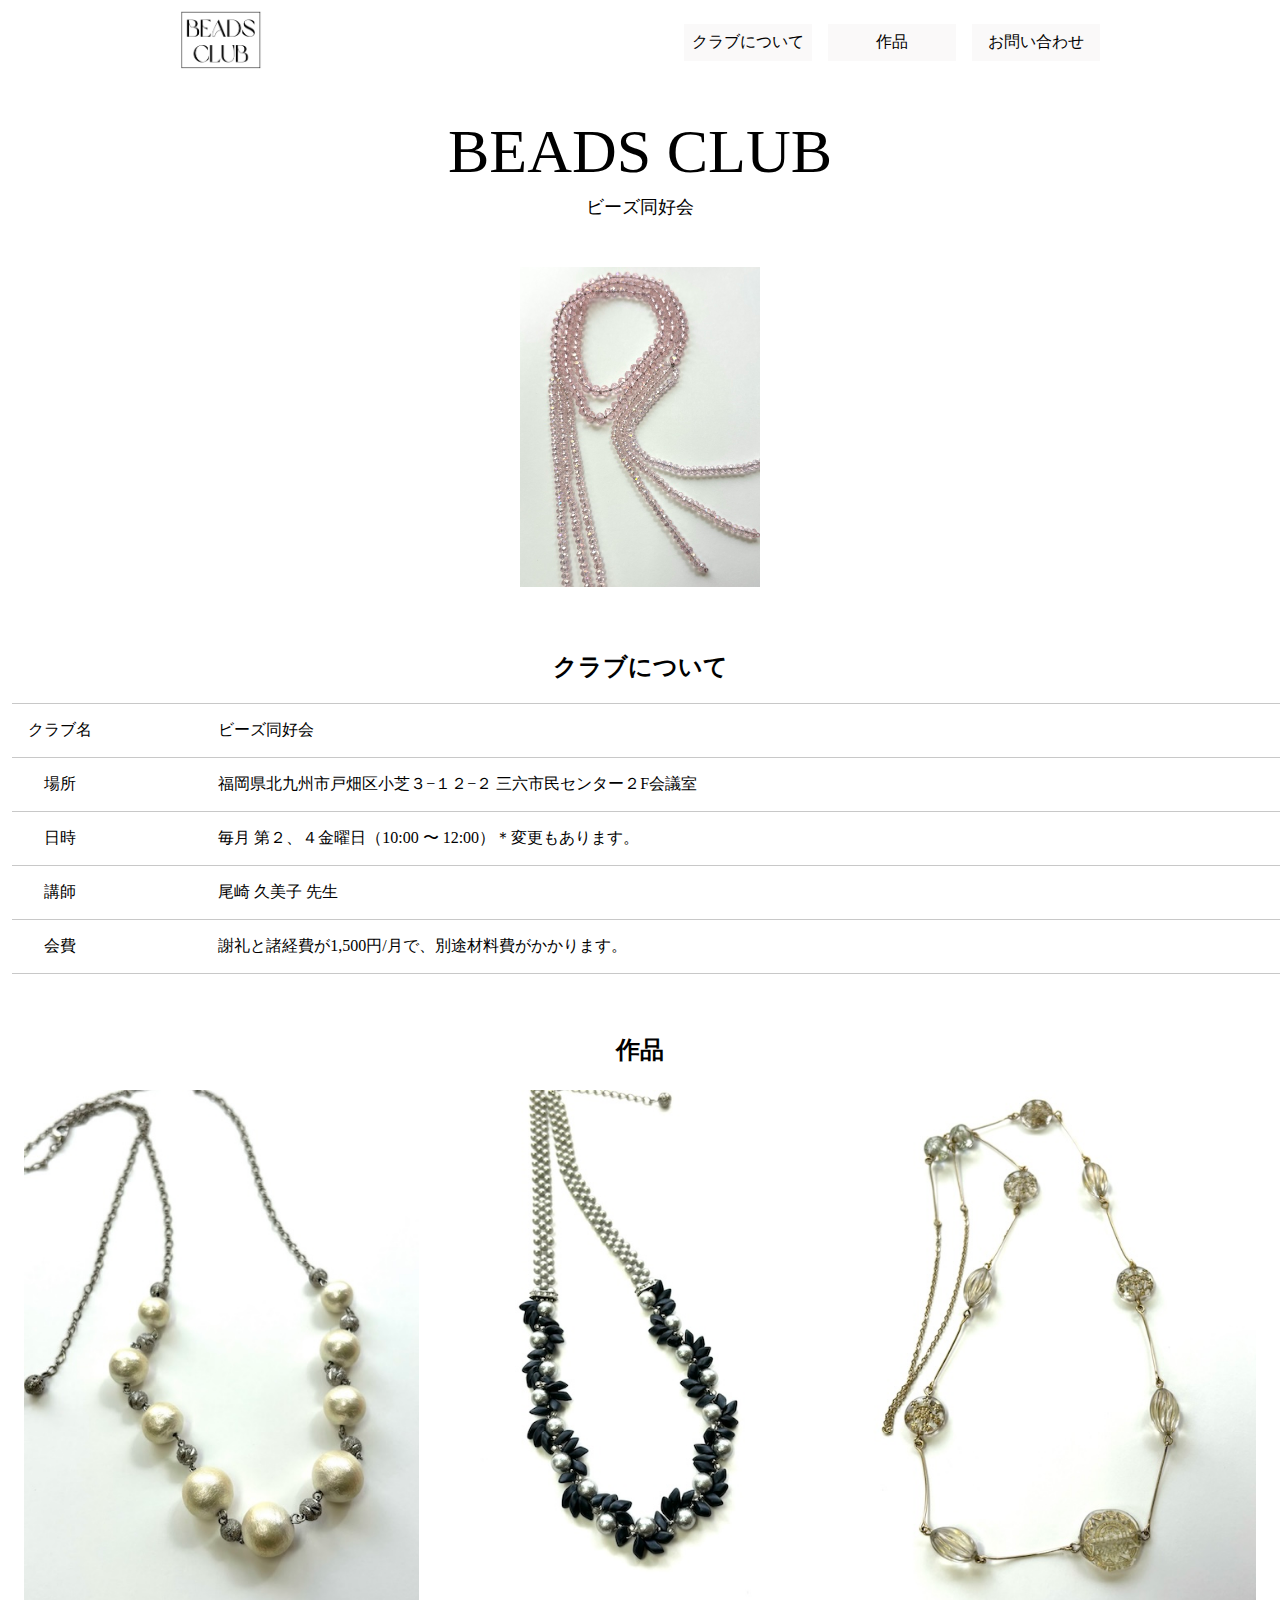
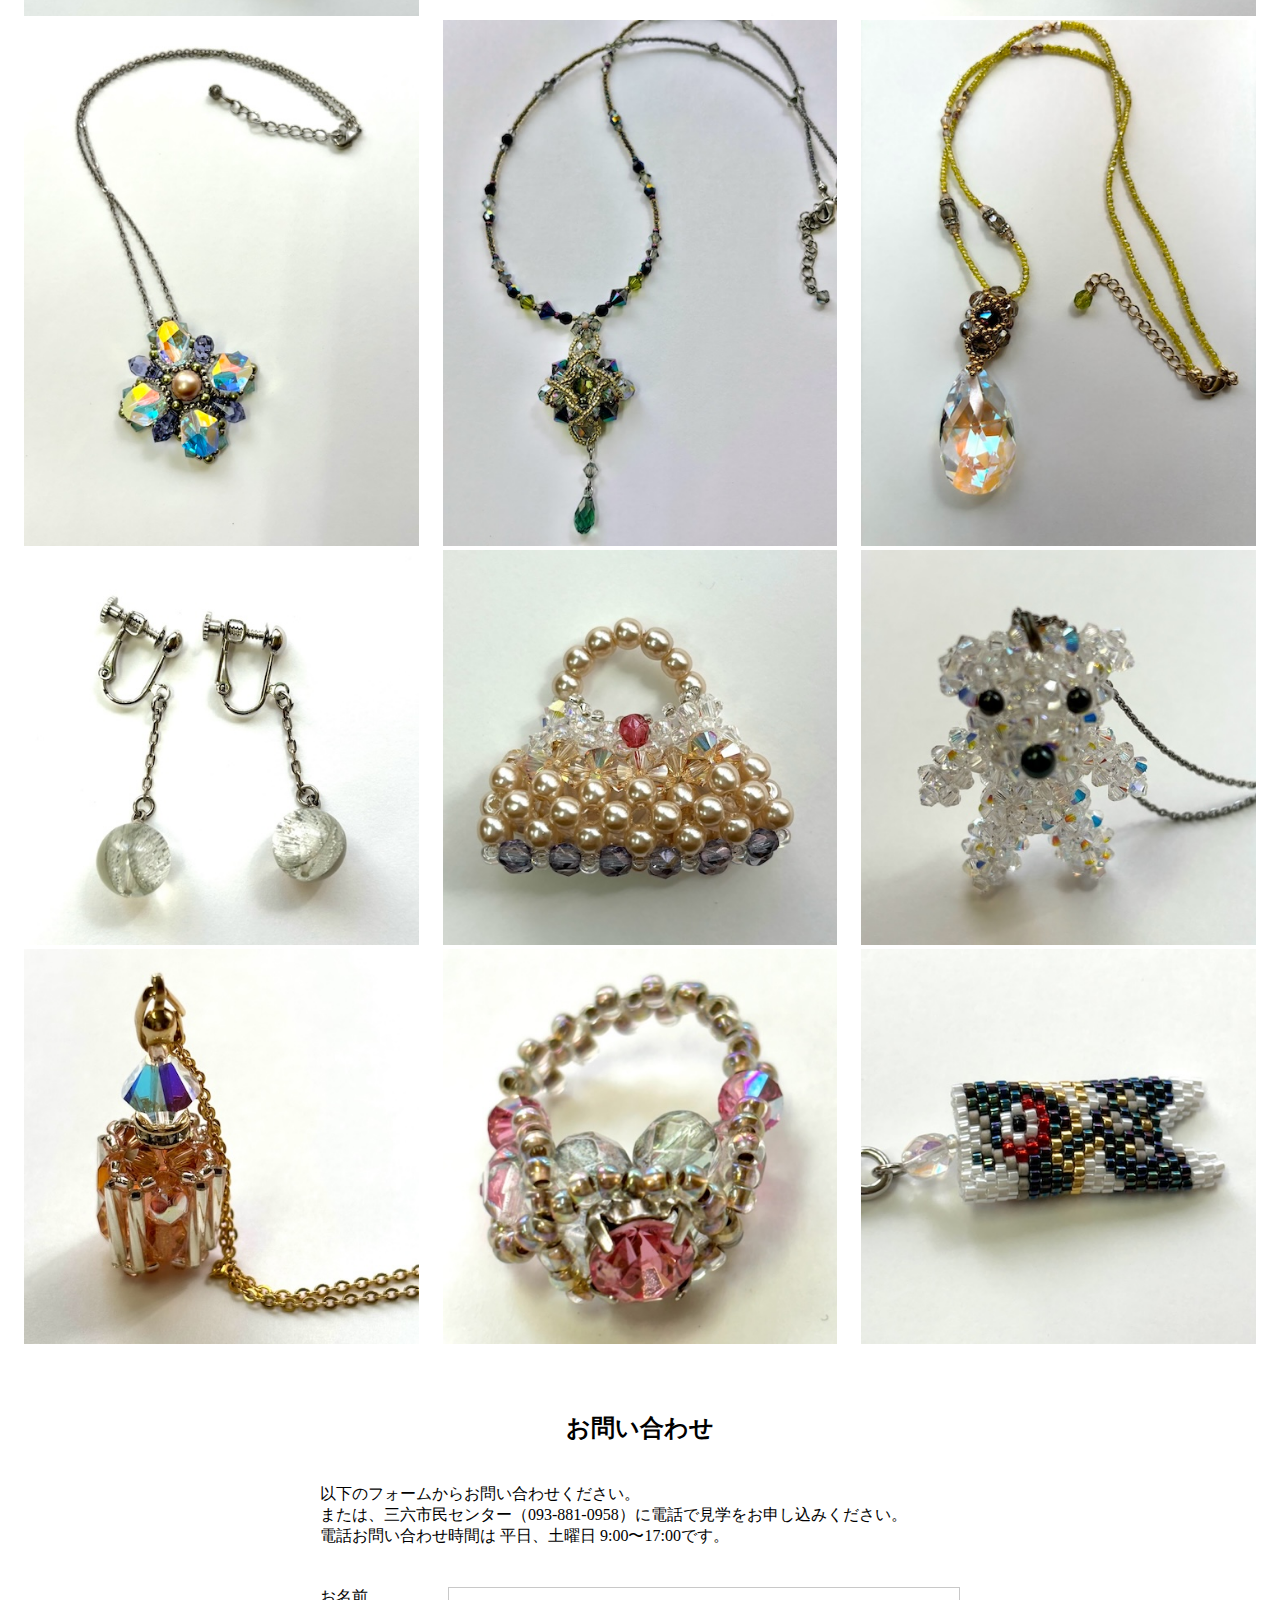
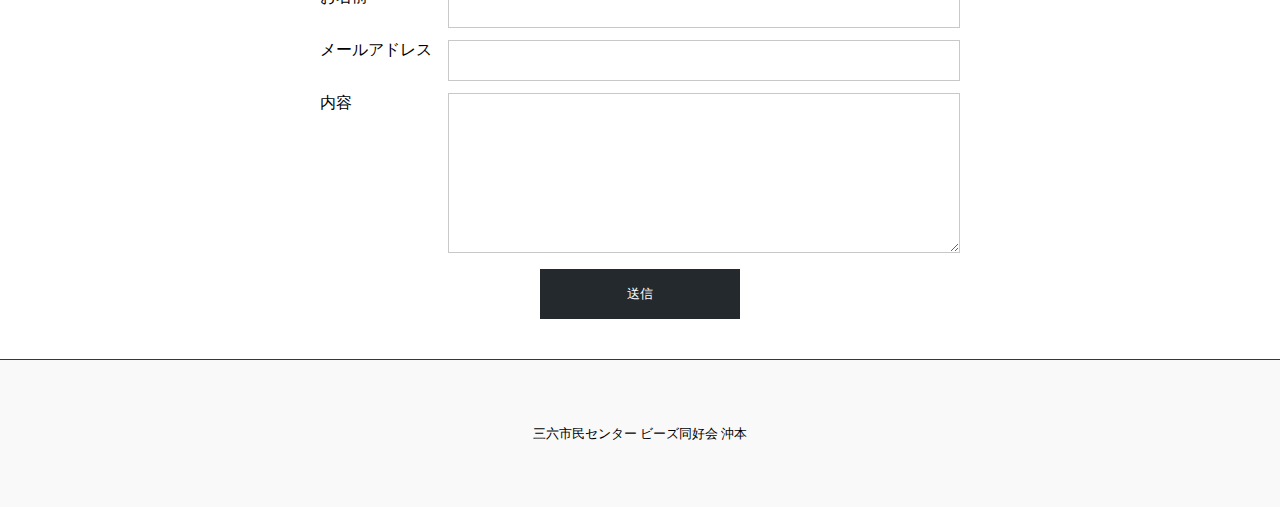
==== index.html @ b670e346 "Add files via upload" ====
<!DOCTYPE html>
<html lang="ja">

<head>
  <meta charset="UTF-8">
  <meta name="viewport" content="width=device-width, initial-scale=1.0">
  <title>ビーズ同好会</title>
  <link rel="stylesheet" href="style.css">


</head>

<body>
  <!-- header -->
  <header>
    <div>
      <a href="#"><img src="beads-imgs/beads-title.jpg" class="logo" alt="ビーズ同好会ロゴ"></a>
    </div>
    <nav>
      <ul>
        <li><a href="#about" class="btn">クラブについて</a></li>
        <li><a href="#works" class="btn">作品</a></li>
        <li><a href="#contact" class="btn">お問い合わせ</a></li>
      </ul>
    </nav>
  </header>
  <!-- hero -->
  <section class="hero">
    <div class="title">
      <h1>BEADS CLUB</h1>
      <p>ビーズ同好会</p>
    </div>
    <div class="image"><img src="beads-imgs/beads-glassnecklace.jpeg" alt="ピンクのクリスタルネックレス"></div>
  </section>
  <!-- works -->
  <section id="about">
    <h2 class="center">クラブについて</h2>
    <dl>
      <dt>クラブ名</dt>
      <dd>ビーズ同好会</dd>
      <dt>　場所　</dt>
      <dd>福岡県北九州市戸畑区小芝３−１２−２ 三六市民センター２F会議室</dd>
      <dt>　日時　</dt>
      <dd>毎月 第２、４金曜日（10:00 〜 12:00）＊変更もあります。</dd>
      <dt>　講師　</dt>
      <dd>尾崎 久美子 先生</dd>
      <dt>　会費　</dt>
      <dd>謝礼と諸経費が1,500円/月で、別途材料費がかかります。</dd>
    </dl>
  </section>
  <section id="works">
    <h2 class="center">作品</h2>
    <ul>
      <li><img src="beads-imgs/beads-necklace1.jpg" alt="necklace1"></li>
      <li><img src="beads-imgs/beads-necklace2.jpeg" alt="necklace2"></li>
      <li><img src="beads-imgs/beads-necklace3.jpeg" alt="necklace3"></li>
      <li><img src="beads-imgs/beads-pendant1.jpeg" alt="pendant1"></li>
      <li><img src="beads-imgs/beads-pendant2.jpg" alt="pendant2"></li>
      <li><img src="beads-imgs/beads-pendant3.jpg" alt="pendanr3"></li>
      <li><img src="beads-imgs/beads-earring.jpg" alt="earring"></li>
      <li><img src="beads-imgs/beads-charmbag.jpg" alt="charmbag"></li>
      <li><img src="beads-imgs/beads-bear.jpg" alt="bear"></li>
      <li><img src="beads-imgs/beads-perfume.jpg" alt="perfume"></li>
      <li><img src="beads-imgs/beads-ring.jpg" alt="ring"></li>
      <li><img src="beads-imgs/beads-carp.jpg" alt="carp"></li>
    </ul>
  </section>
  <section id="contact">
    <h2 class="center">お問い合わせ</h2>
    <div class="message">
      <p>以下のフォームからお問い合わせください。<br>または、三六市民センター（093-881-0958）に電話で見学をお申し込みください。
        <br>電話お問い合わせ時間は 平日、土曜日 9:00〜17:00です。</p>

    </div>
    
    
    <form action="#" method="post" class="message">
      <dl>
        <dt><label for="name">お名前</label></dt>
        <dd><input type="text" id="name"></dd>
        <dt><label for="email">メールアドレス</label></dt>
        <dd><input type="email" id="email"></dd>
        <dt><label for="content">内容</label></dt>
        <dd><textarea id="content"></textarea></dd>
      </dl>
      <div class="button"><input type="submit" value="送信"></div>
    </form>
  </section>
  <footer>
<small>三六市民センター ビーズ同好会 沖本</small>
  </footer>



  <script src="script.js"></script>
</body>

</html>
---- style.css ----
* {
  margin: 0;
  padding: 0;
  box-sizing: border-box;
  /* font-family: Cambria, Cochin, Georgia, Times, 'Times New Roman', serif; */
}

body {
  height: 100vh;
  width: 100%;
  /* background: #7e7676; */
}
/* header */
header {
  max-width: 960px;
  margin: 0 auto;
  width: 100%;
  display: flex;
  align-items: center;
  padding: 5px 20px;
  height: 84px;
}
header .logo {
  width: 82px;
  height: auto;
}
header nav {
  margin-left: auto;
}
header nav ul {
  list-style: none;
}
header nav ul li {
  display: inline-block;
}
header nav ul li a {
  text-decoration: none;
  color: #000;
  justify-content: space-between;
  margin-left: 12px;
  background: #faf9f9;
  transition: all 0.3s;
}
header nav ul li a:hover {
  background: #fbf0f0;
  color: #805050;
}
.btn {
  display: block;
  padding: 8px;
  width: 128px;
  text-align: center;
}
/* hero */
.hero {
  margin-top: 32px;
  text-align: center;
}
.hero h1 {
  font-weight: normal;
  font-size: 62px;
}
.hero p {
  font-size: 18px;
  margin: 8px 0 48px 0;
}
.hero img {
  width: 240px;
}
/* about */
#about dl {
  display: flex;
  flex-wrap: wrap;
  border-top: 1px solid #c8c8c8;
  margin: 20px 0 20px 12px;
}
#about dt {
  width: 15%;
  border-bottom: 1px solid #c8c8c8;
  padding: 16px;
}
#about dd {
  width: 85%;
  border-bottom: 1px solid #c8c8c8;
  padding: 16px;
}

/* works */
#works ul {
display: flex;
margin: 24px;
flex-wrap: wrap;
justify-content: space-between;
list-style: none;
}
#works ul li {
  width: calc((100% - 48px) / 3);
}
#works ul li img {
  width: 100%;
  height: auto;
  transition: all .3s;
}
#works ul li img:hover {
  transform: scale(1.1, 1.1);
  opacity: .8;
}
/* contact */
#contact {
  margin: 20px;
}
.center {
  text-align: center;
  margin: 20px 0 20px;
  padding-top: 40px;
}
#contact {
  margin-left: 20px;
  margin-bottom: 12px;
}
#contact .message {
  max-width: 640px;
  width: 100%;
  margin: 40px auto;
}
#contact dl {
  display: flex;
  flex-wrap: wrap;
}
#contact dt {
  width: 20%;
  margin-bottom: 12px;
}
#contact dd {
  width: 80%;
  margin-bottom: 12px;
}
#contact dd input,
#contact dd textarea {
  width: 100%;
  border: 1px solid #c8c8c8;
  padding: 12px;
}
#contact dd textarea {
  height: 10rem;
}
#contact .button {
  text-align: center;
}
#contact .button input {
  border: 1px solid #24292e;
  width: 200px;
  padding: 15px 0;
  background: #24292e;
  color: #fff;
  transition: all .3s;
}
#contact .button input:hover {
  background: #fff;
  color: #24292e;
}
form {
  margin: 24px;
}
footer {
  background: #faf9f9;
  padding: 64px;
  border-top: 1px solid #35373a;
  text-align: center;
}


/* sp */
@media screen and (max-width:600px) {
/* header */
header {
  
  flex-direction: column;
  height: auto;
}
nav {
  width: 100%;
}
header ul {
  text-align: center;
}
header .btn {
  width: 100%;
  margin: 0;
}
/* works */
#works h2 {
  margin: 32px 0 0;
  text-align: center;
}
#works ul {
  margin: 0 12px 12px;
  flex-direction: column;
}
#works ul li {
  width: 80%;
  margin: 16px auto;
}

#about dl {
  margin: 0 12px 12px;
  flex-direction: column;
}
#about dt {
  width: 100%;
  border-bottom: none;
  padding-bottom: 0;
}
#about dd {
  width: 100%;
}
#contact dl {
  flex-direction: column;
}
#contact dt {
  width: 100%;
  margin-bottom: 8px;
}
#contact dd {
  width: 100%;
  
}

}
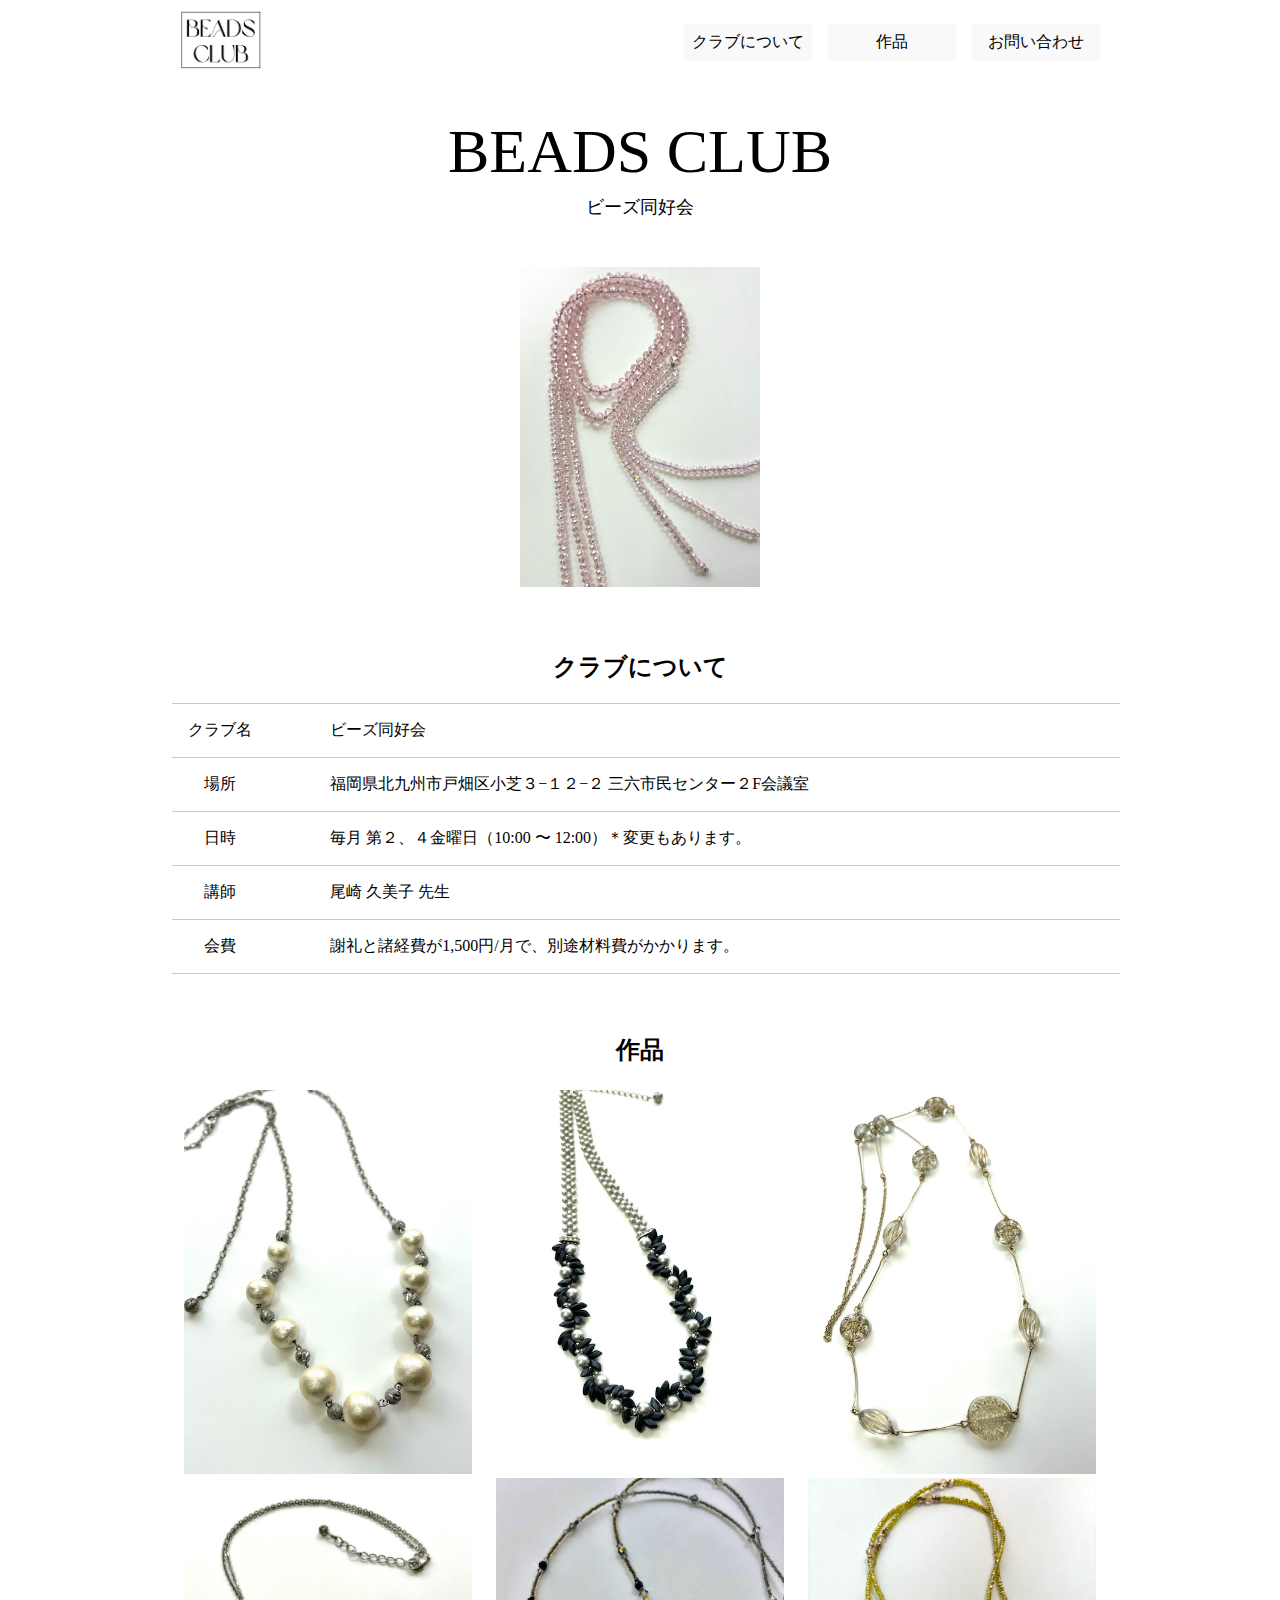
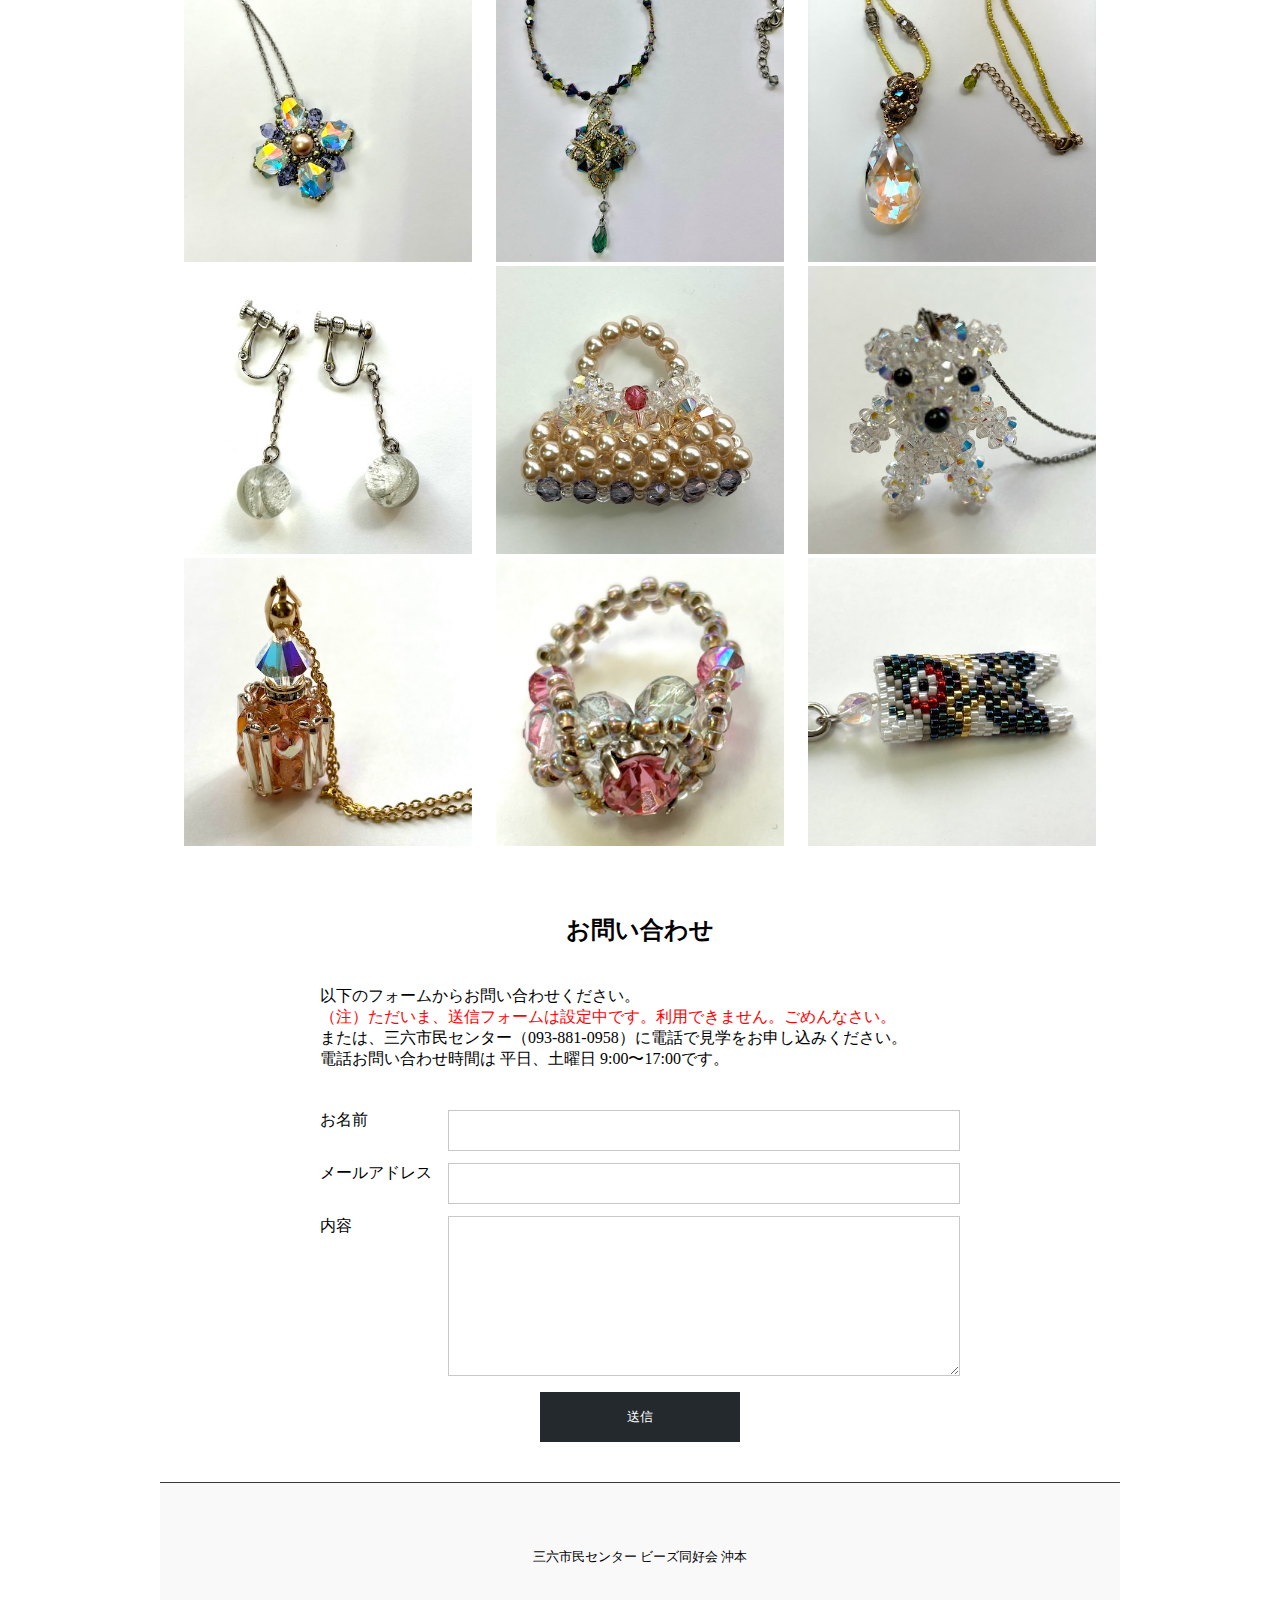
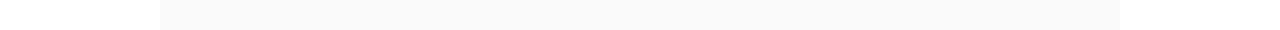
==== commit acedaee9: "Add files via upload" ====
--- a/index.html
+++ b/index.html
@@ -68,7 +68,7 @@
   <section id="contact">
     <h2 class="center">お問い合わせ</h2>
     <div class="message">
-      <p>以下のフォームからお問い合わせください。<br>または、三六市民センター（093-881-0958）に電話で見学をお申し込みください。
+      <p>以下のフォームからお問い合わせください。<br><span>（注）ただいま、送信フォームは設定中です。利用できません。ごめんなさい。</span><br>または、三六市民センター（093-881-0958）に電話で見学をお申し込みください。
         <br>電話お問い合わせ時間は 平日、土曜日 9:00〜17:00です。</p>
 
     </div>
--- a/style.css
+++ b/style.css
@@ -7,13 +7,15 @@
 }
 
 body {
+  max-width: 960px;
   height: 100vh;
   width: 100%;
+  margin: 0 auto;
   /* background: #7e7676; */
 }
 /* header */
 header {
-  max-width: 960px;
+  /* max-width: 960px; */
   margin: 0 auto;
   width: 100%;
   display: flex;
@@ -160,10 +162,14 @@
   background: #fff;
   color: #24292e;
 }
+span {
+  color: red;
+}
 form {
   margin: 24px;
 }
 footer {
+  margin: 0;
   background: #faf9f9;
   padding: 64px;
   border-top: 1px solid #35373a;
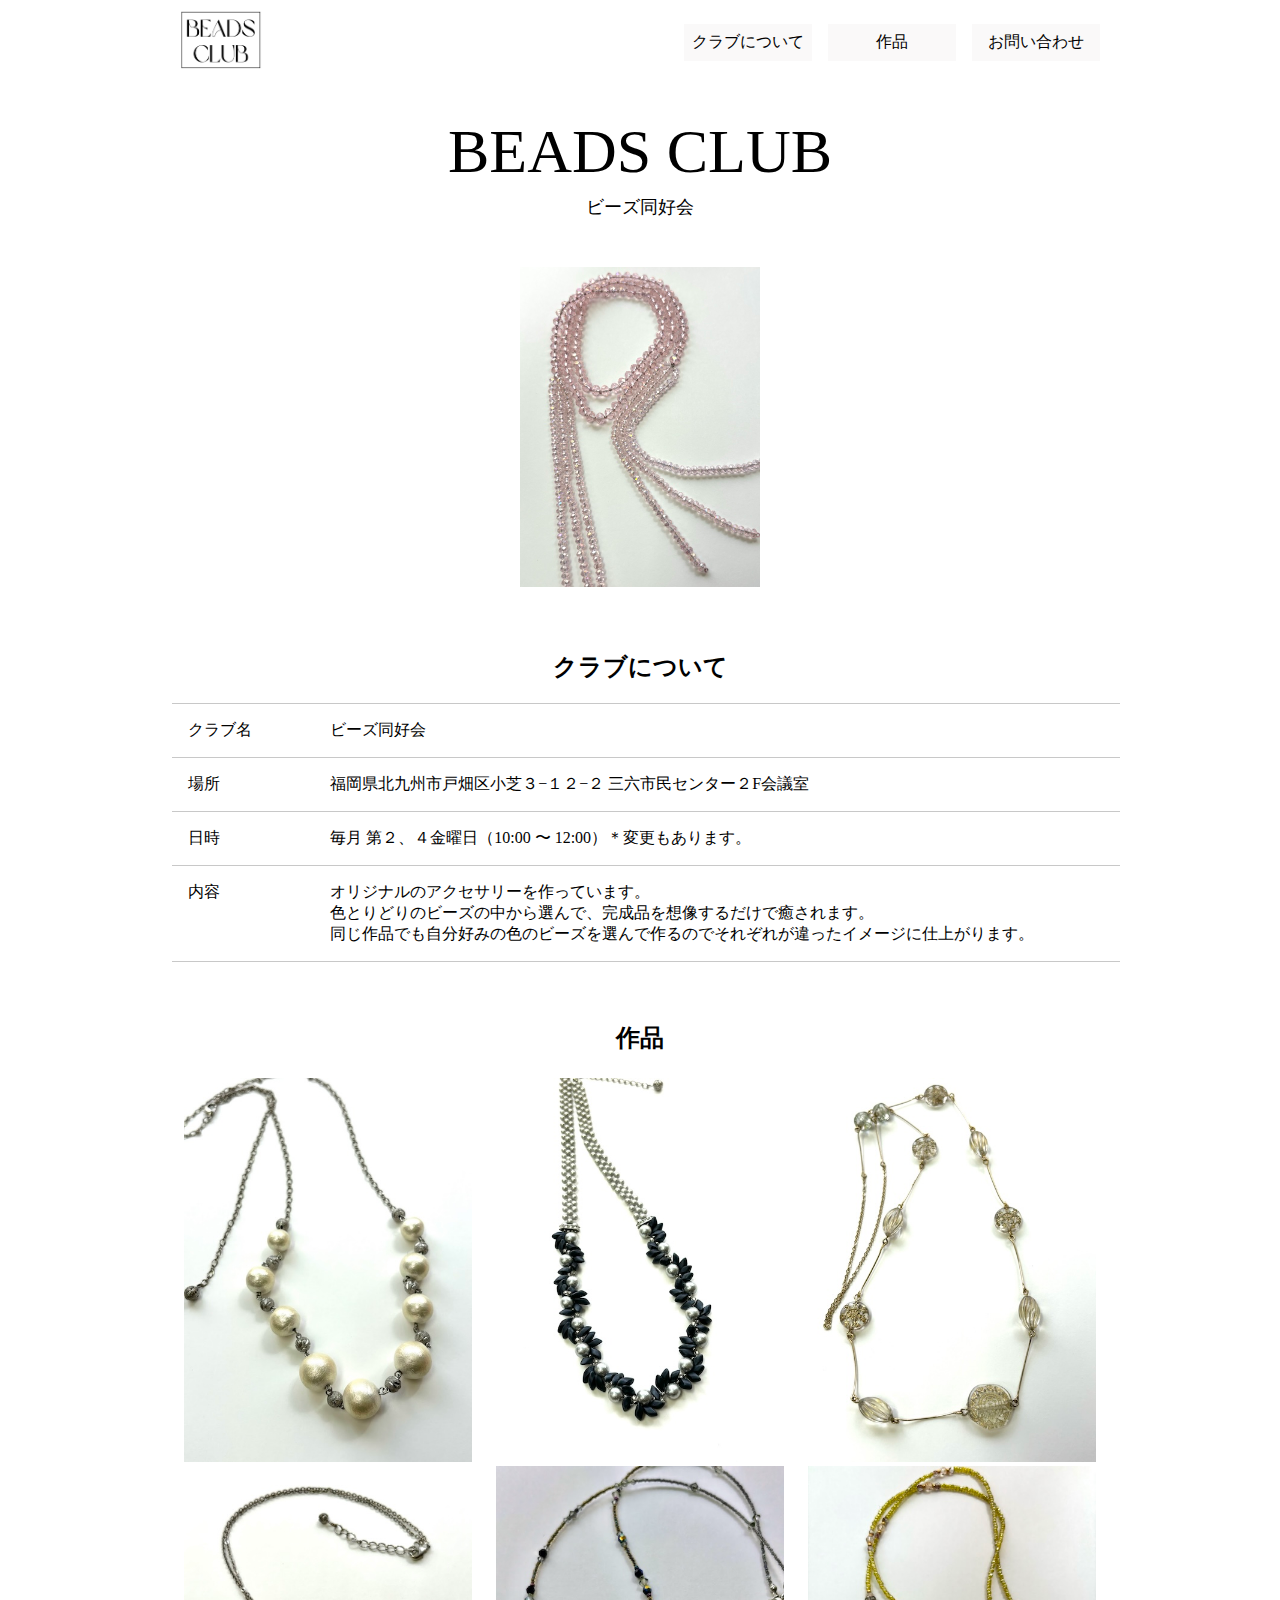
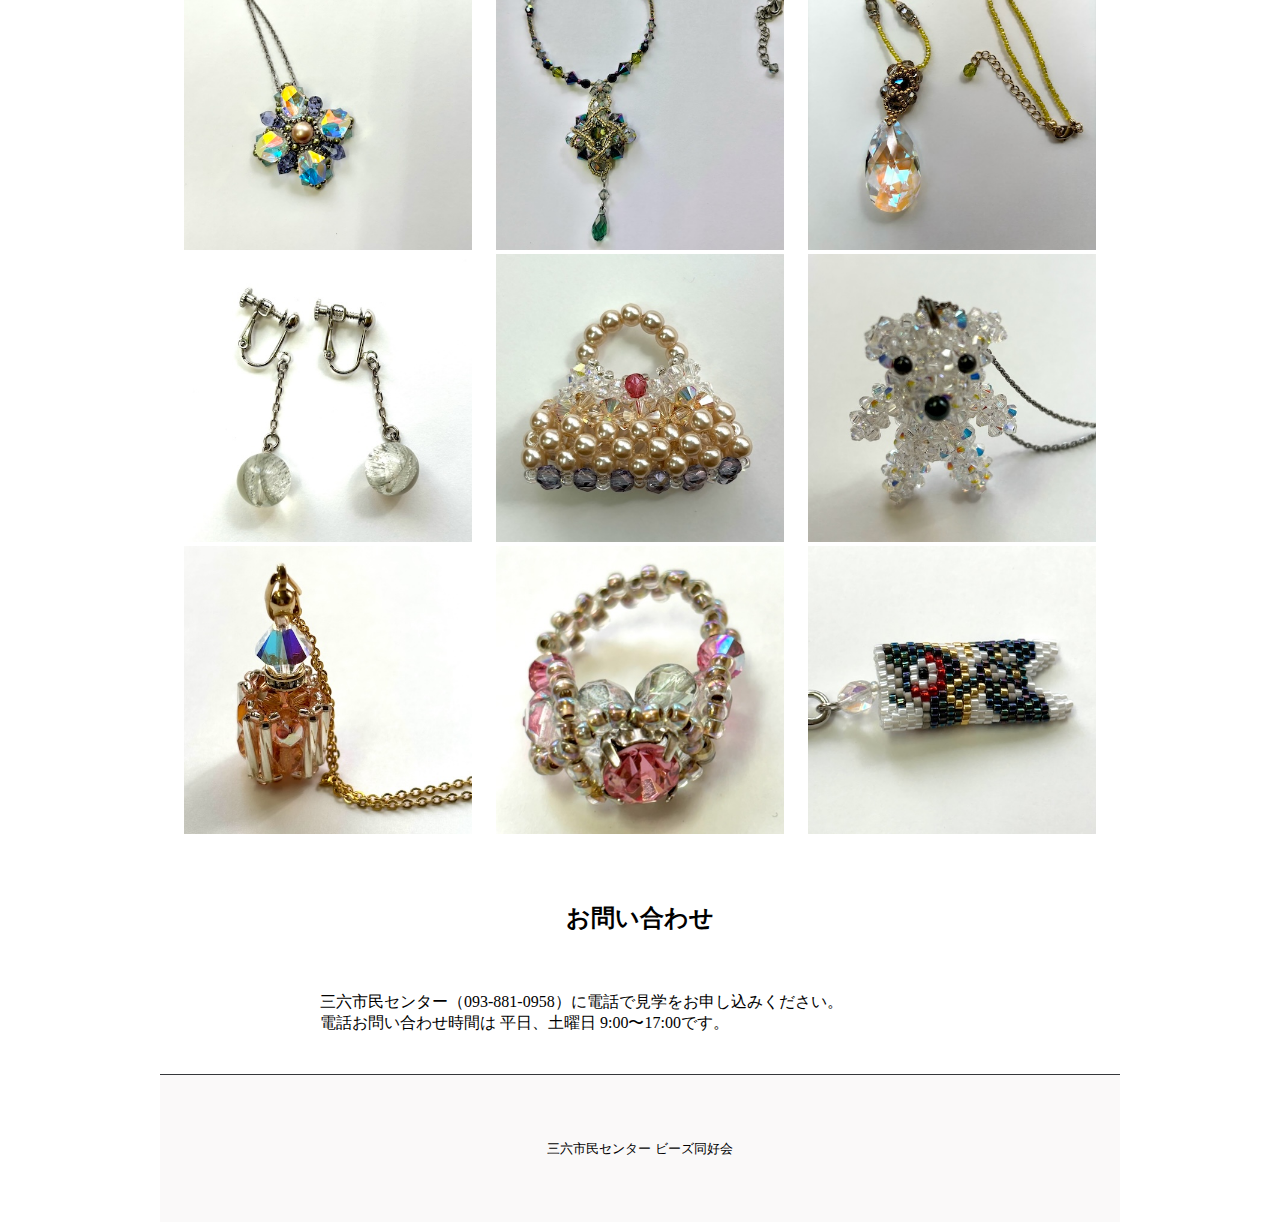
==== commit 55d7e435: "Add files via upload" ====
--- a/index.html
+++ b/index.html
@@ -38,14 +38,13 @@
     <dl>
       <dt>クラブ名</dt>
       <dd>ビーズ同好会</dd>
-      <dt>　場所　</dt>
+      <dt>場所</dt>
       <dd>福岡県北九州市戸畑区小芝３−１２−２ 三六市民センター２F会議室</dd>
-      <dt>　日時　</dt>
+      <dt>日時</dt>
       <dd>毎月 第２、４金曜日（10:00 〜 12:00）＊変更もあります。</dd>
-      <dt>　講師　</dt>
-      <dd>尾崎 久美子 先生</dd>
-      <dt>　会費　</dt>
-      <dd>謝礼と諸経費が1,500円/月で、別途材料費がかかります。</dd>
+      <dt>内容</dt>
+      <dd>オリジナルのアクセサリーを作っています。<br>色とりどりのビーズの中から選んで、完成品を想像するだけで癒されます。<br>同じ作品でも自分好みの色のビーズを選んで作るのでそれぞれが違ったイメージに仕上がります。</dd>
+      
     </dl>
   </section>
   <section id="works">
@@ -68,14 +67,16 @@
   <section id="contact">
     <h2 class="center">お問い合わせ</h2>
     <div class="message">
-      <p>以下のフォームからお問い合わせください。<br><span>（注）ただいま、送信フォームは設定中です。利用できません。ごめんなさい。</span><br>または、三六市民センター（093-881-0958）に電話で見学をお申し込みください。
+      <!-- <p>以下のフォームからお問い合わせください。<br><span>（注）ただいま、送信フォームは設定中です。利用できません。ごめんなさい。</span> -->
+        <br>三六市民センター（093-881-0958）に電話で見学をお申し込みください。
         <br>電話お問い合わせ時間は 平日、土曜日 9:00〜17:00です。</p>
 
     </div>
     
     
-    <form action="#" method="post" class="message">
-      <dl>
+    <!-- <form action="https://api.staticforms.xyz/submit" method="post" class="message"> -->
+      <!-- <input type="hidden" name="accessKey" value="7c96a1c0-7953-44bc-a349-6f6b6eb36eaf"> Required -->
+      <!-- <dl>
         <dt><label for="name">お名前</label></dt>
         <dd><input type="text" id="name"></dd>
         <dt><label for="email">メールアドレス</label></dt>
@@ -84,10 +85,10 @@
         <dd><textarea id="content"></textarea></dd>
       </dl>
       <div class="button"><input type="submit" value="送信"></div>
-    </form>
+    </form> -->
   </section>
   <footer>
-<small>三六市民センター ビーズ同好会 沖本</small>
+<small>三六市民センター ビーズ同好会</small>
   </footer>
 
 
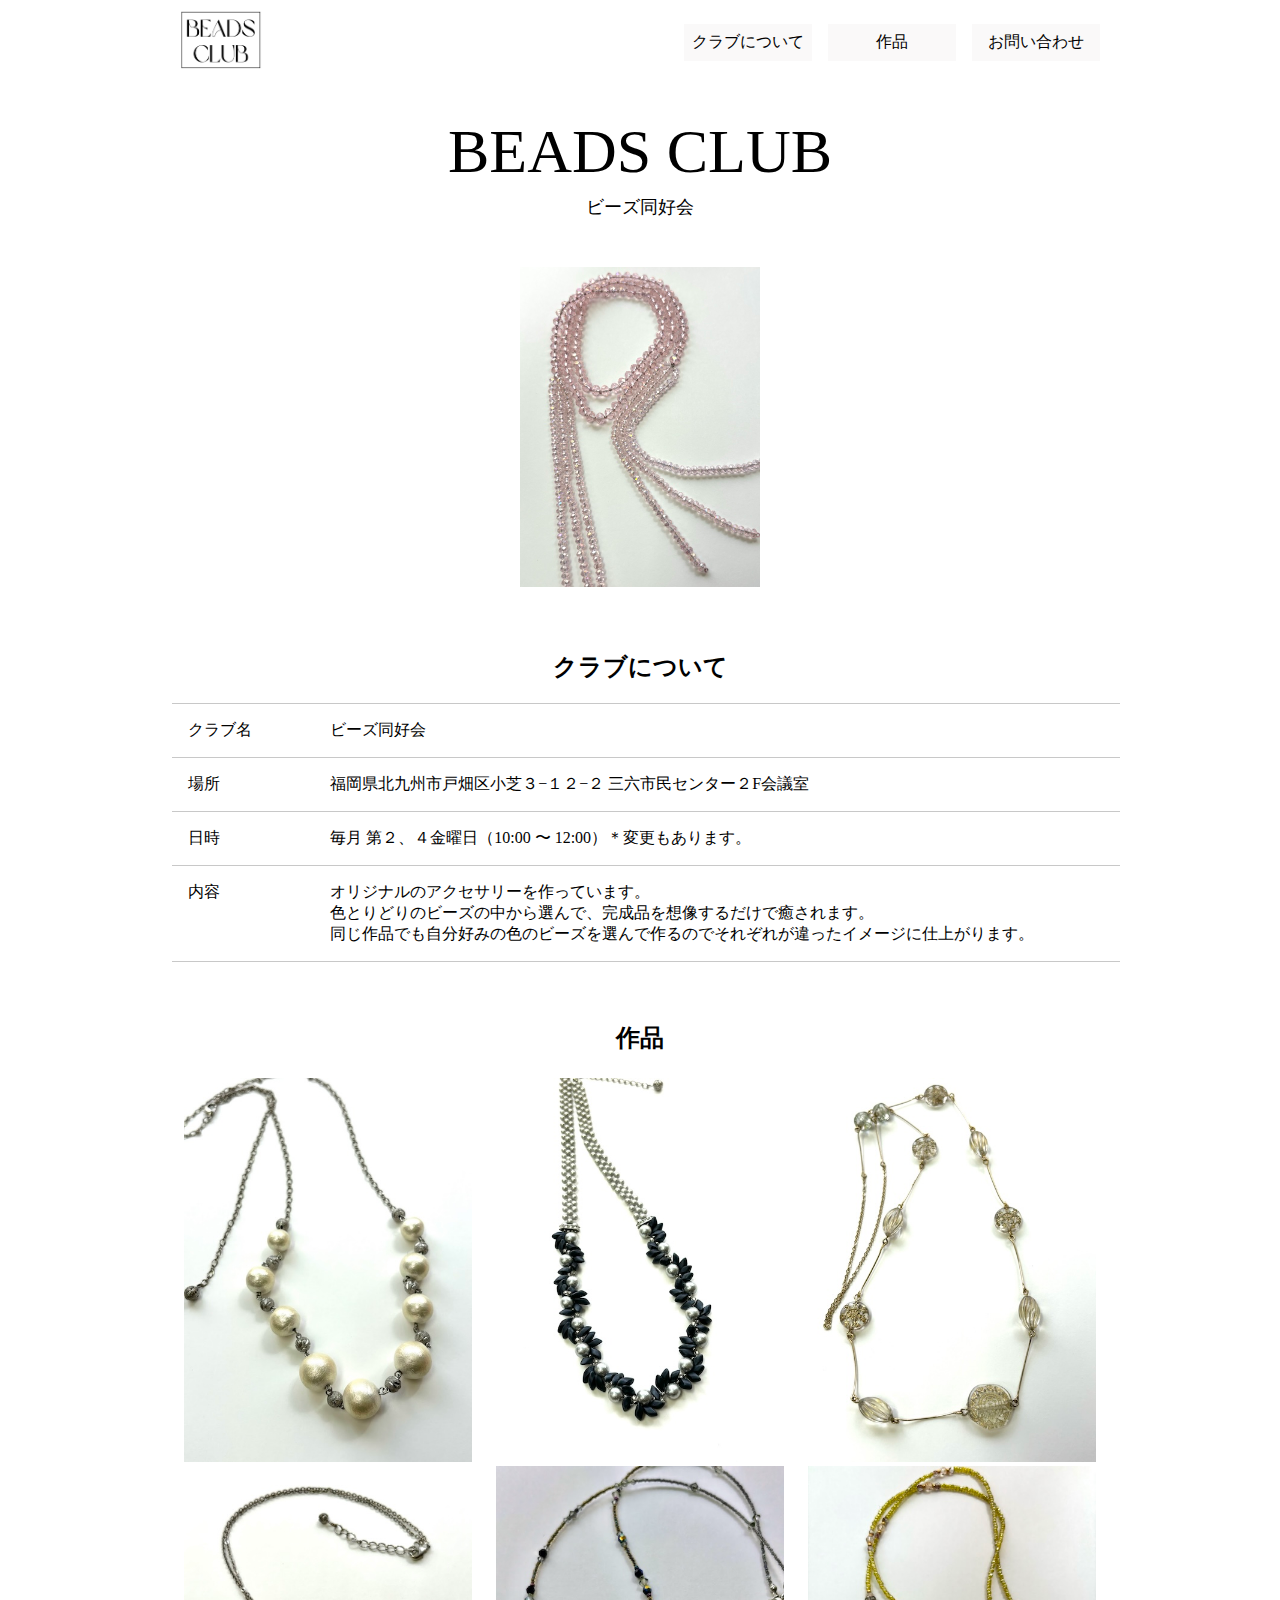
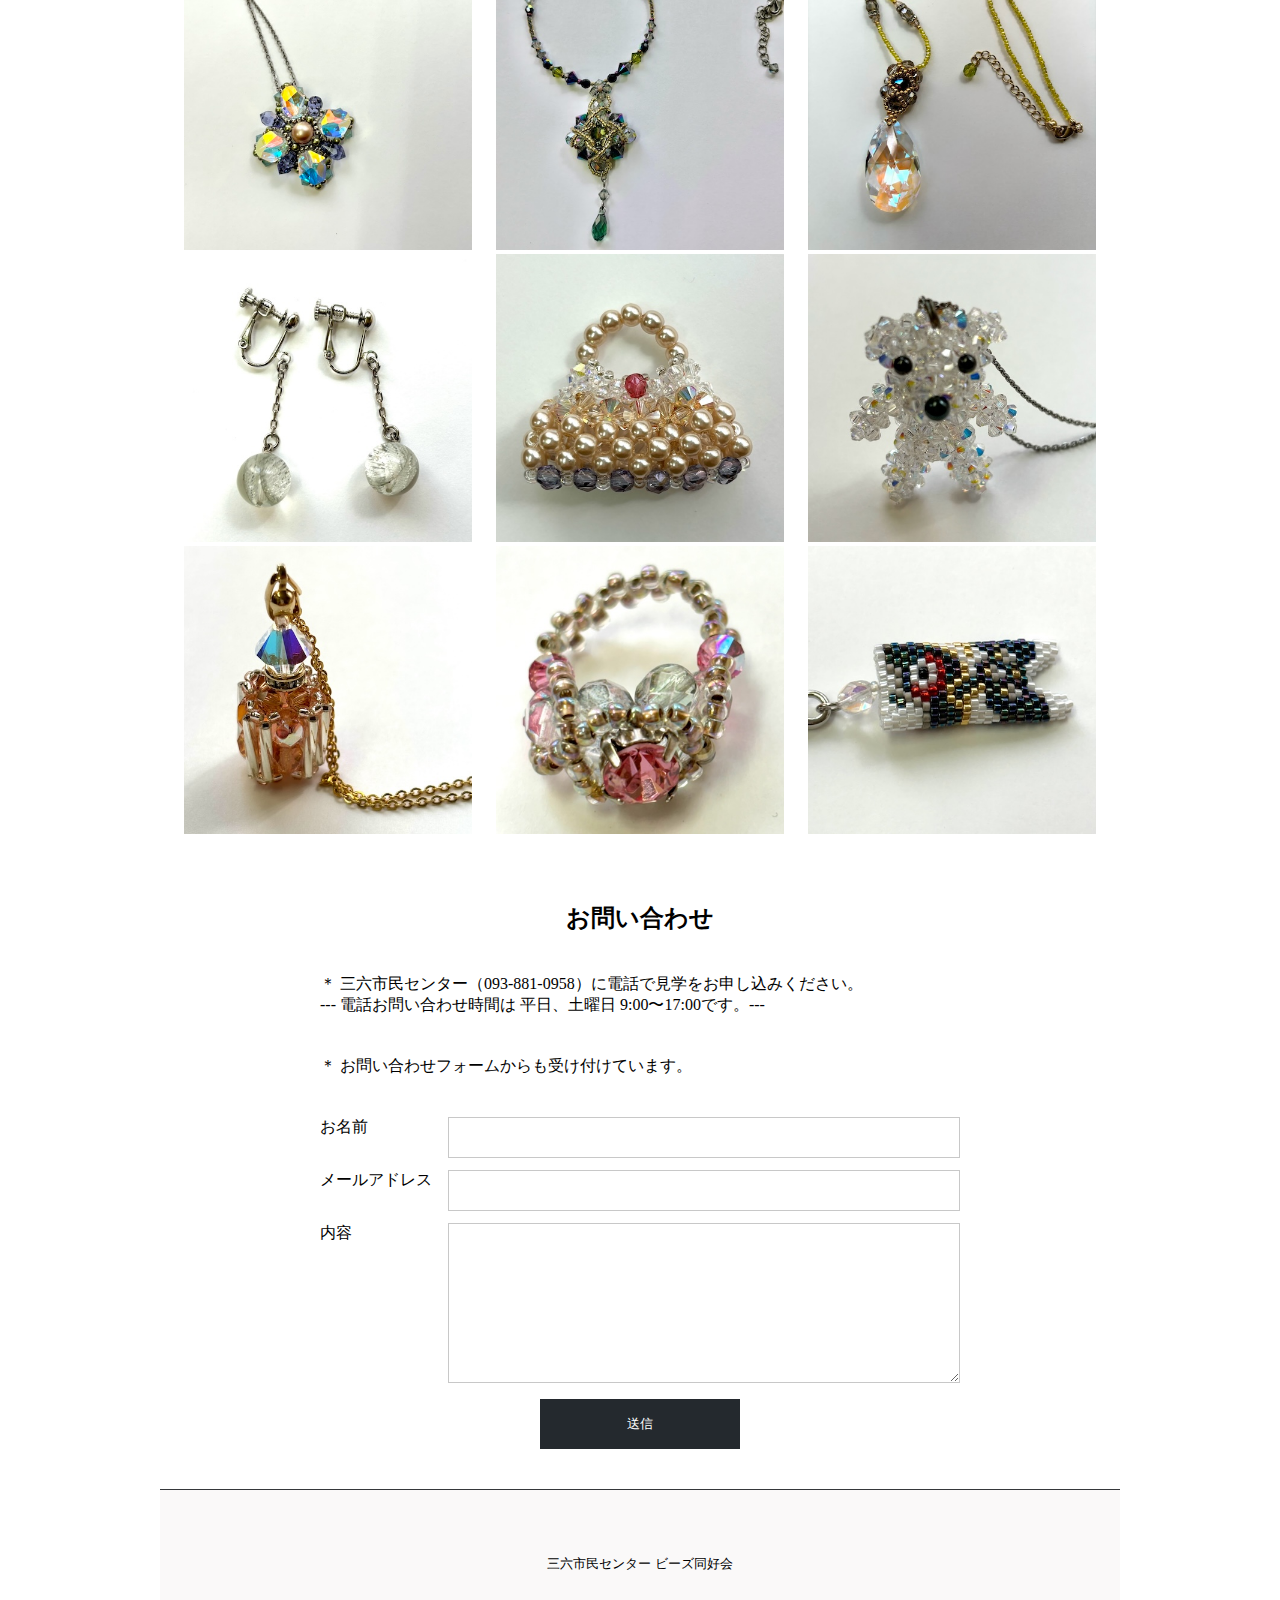
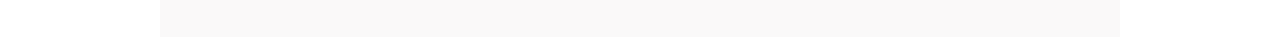
==== commit 72c01459: "Add files via upload" ====
--- a/index.html
+++ b/index.html
@@ -43,8 +43,9 @@
       <dt>日時</dt>
       <dd>毎月 第２、４金曜日（10:00 〜 12:00）＊変更もあります。</dd>
       <dt>内容</dt>
-      <dd>オリジナルのアクセサリーを作っています。<br>色とりどりのビーズの中から選んで、完成品を想像するだけで癒されます。<br>同じ作品でも自分好みの色のビーズを選んで作るのでそれぞれが違ったイメージに仕上がります。</dd>
-      
+      <dd>オリジナルのアクセサリーを作っています。<br>色とりどりのビーズの中から選んで、完成品を想像するだけで癒されます。<br>同じ作品でも自分好みの色のビーズを選んで作るのでそれぞれが違ったイメージに仕上がります。
+      </dd>
+
     </dl>
   </section>
   <section id="works">
@@ -67,28 +68,28 @@
   <section id="contact">
     <h2 class="center">お問い合わせ</h2>
     <div class="message">
-      <!-- <p>以下のフォームからお問い合わせください。<br><span>（注）ただいま、送信フォームは設定中です。利用できません。ごめんなさい。</span> -->
-        <br>三六市民センター（093-881-0958）に電話で見学をお申し込みください。
-        <br>電話お問い合わせ時間は 平日、土曜日 9:00〜17:00です。</p>
+      <p>＊ 三六市民センター（093-881-0958）に電話で見学をお申し込みください。</p>
+      <p>--- 電話お問い合わせ時間は 平日、土曜日 9:00〜17:00です。---</p>
+    </div>
+    <div class="message">
+      <p>＊ お問い合わせフォームからも受け付けています。</p>
+    </div>
 
-    </div>
-    
-    
-    <!-- <form action="https://api.staticforms.xyz/submit" method="post" class="message"> -->
-      <!-- <input type="hidden" name="accessKey" value="7c96a1c0-7953-44bc-a349-6f6b6eb36eaf"> Required -->
-      <!-- <dl>
+    <form action="https://api.staticforms.xyz/submit" method="post" class="message">
+      <input type="hidden" name="accessKey" value="7c96a1c0-7953-44bc-a349-6f6b6eb36eaf"> <!-- required -->
+      <dl>
         <dt><label for="name">お名前</label></dt>
-        <dd><input type="text" id="name"></dd>
+        <dd><input type="text" name="name" id="name" required /></dd>
         <dt><label for="email">メールアドレス</label></dt>
-        <dd><input type="email" id="email"></dd>
+        <dd><input type="email" name="email" id="email" required /></dd>
         <dt><label for="content">内容</label></dt>
-        <dd><textarea id="content"></textarea></dd>
+        <dd><textarea name="message" id="content" required /></textarea></dd>
       </dl>
       <div class="button"><input type="submit" value="送信"></div>
-    </form> -->
+    </form>
   </section>
   <footer>
-<small>三六市民センター ビーズ同好会</small>
+    <small>三六市民センター ビーズ同好会</small>
   </footer>
 
 
--- a/style.css
+++ b/style.css
@@ -162,9 +162,7 @@
   background: #fff;
   color: #24292e;
 }
-span {
-  color: red;
-}
+
 form {
   margin: 24px;
 }
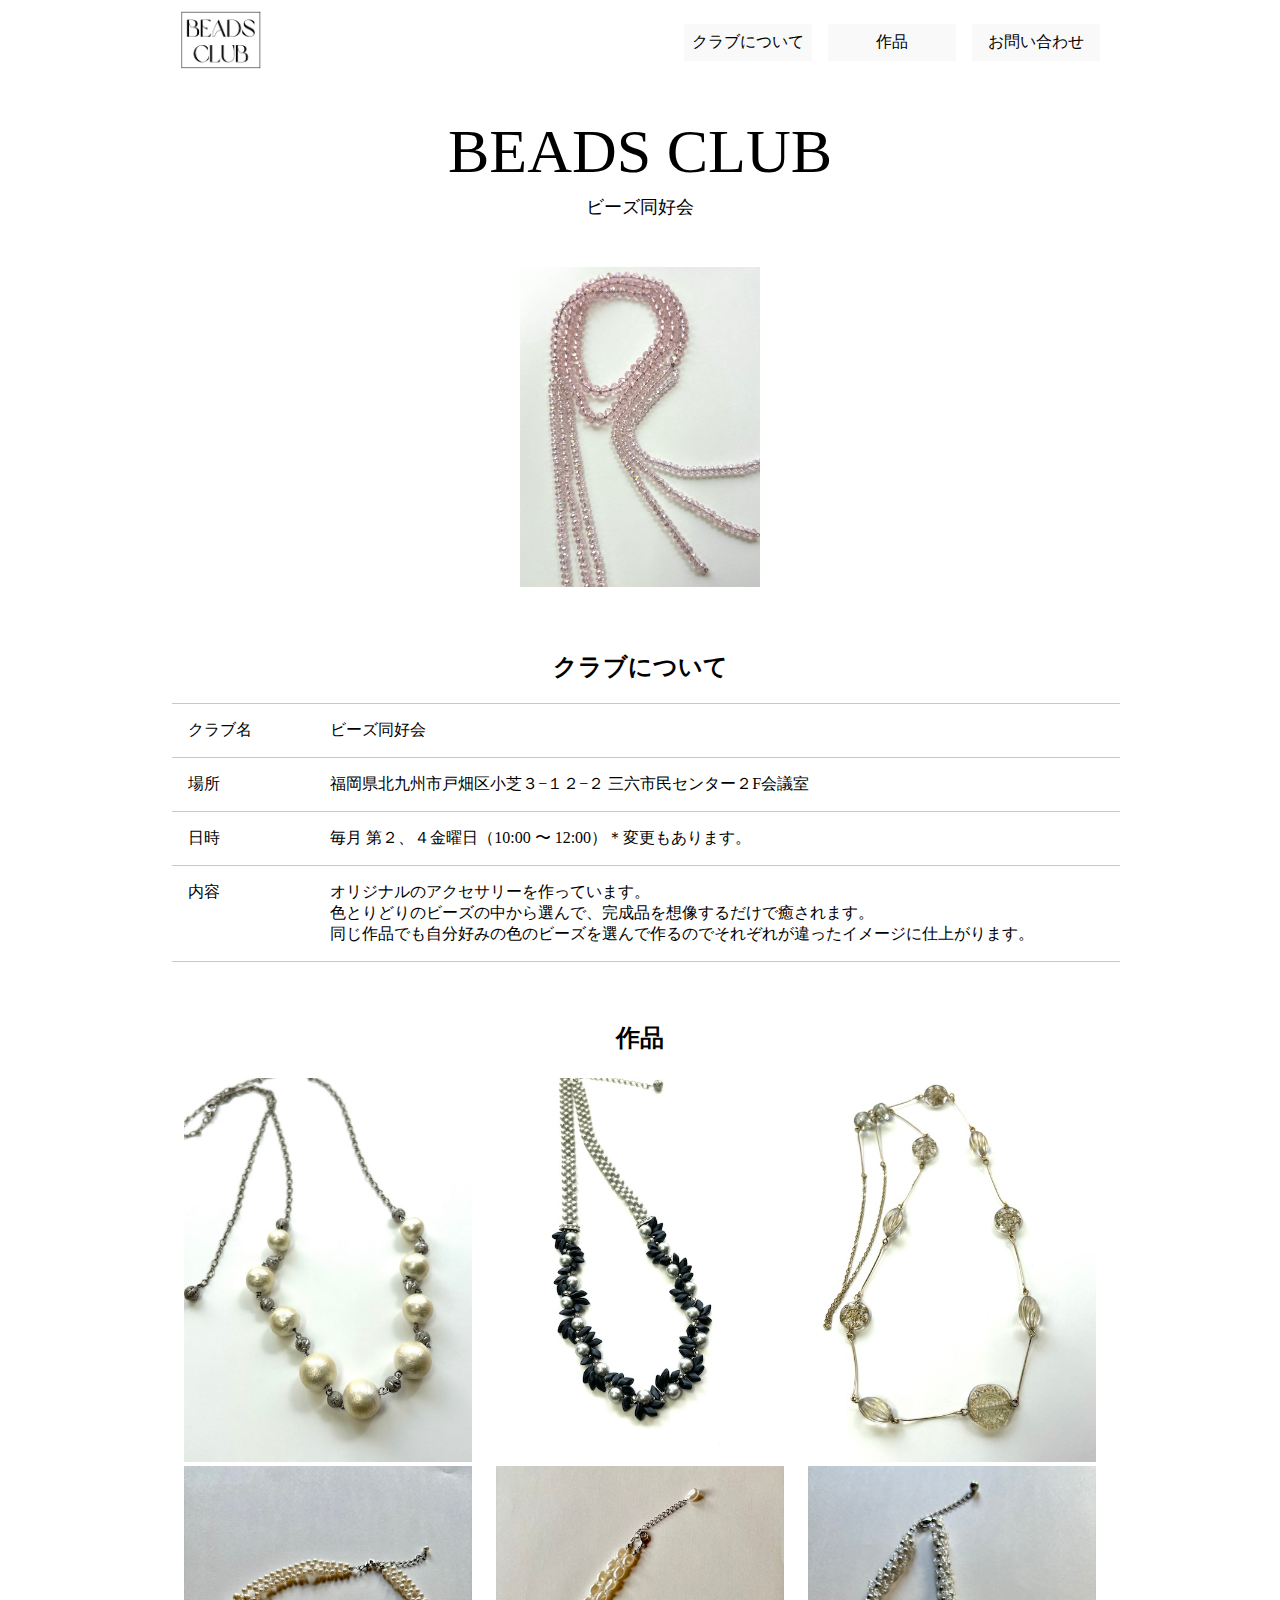
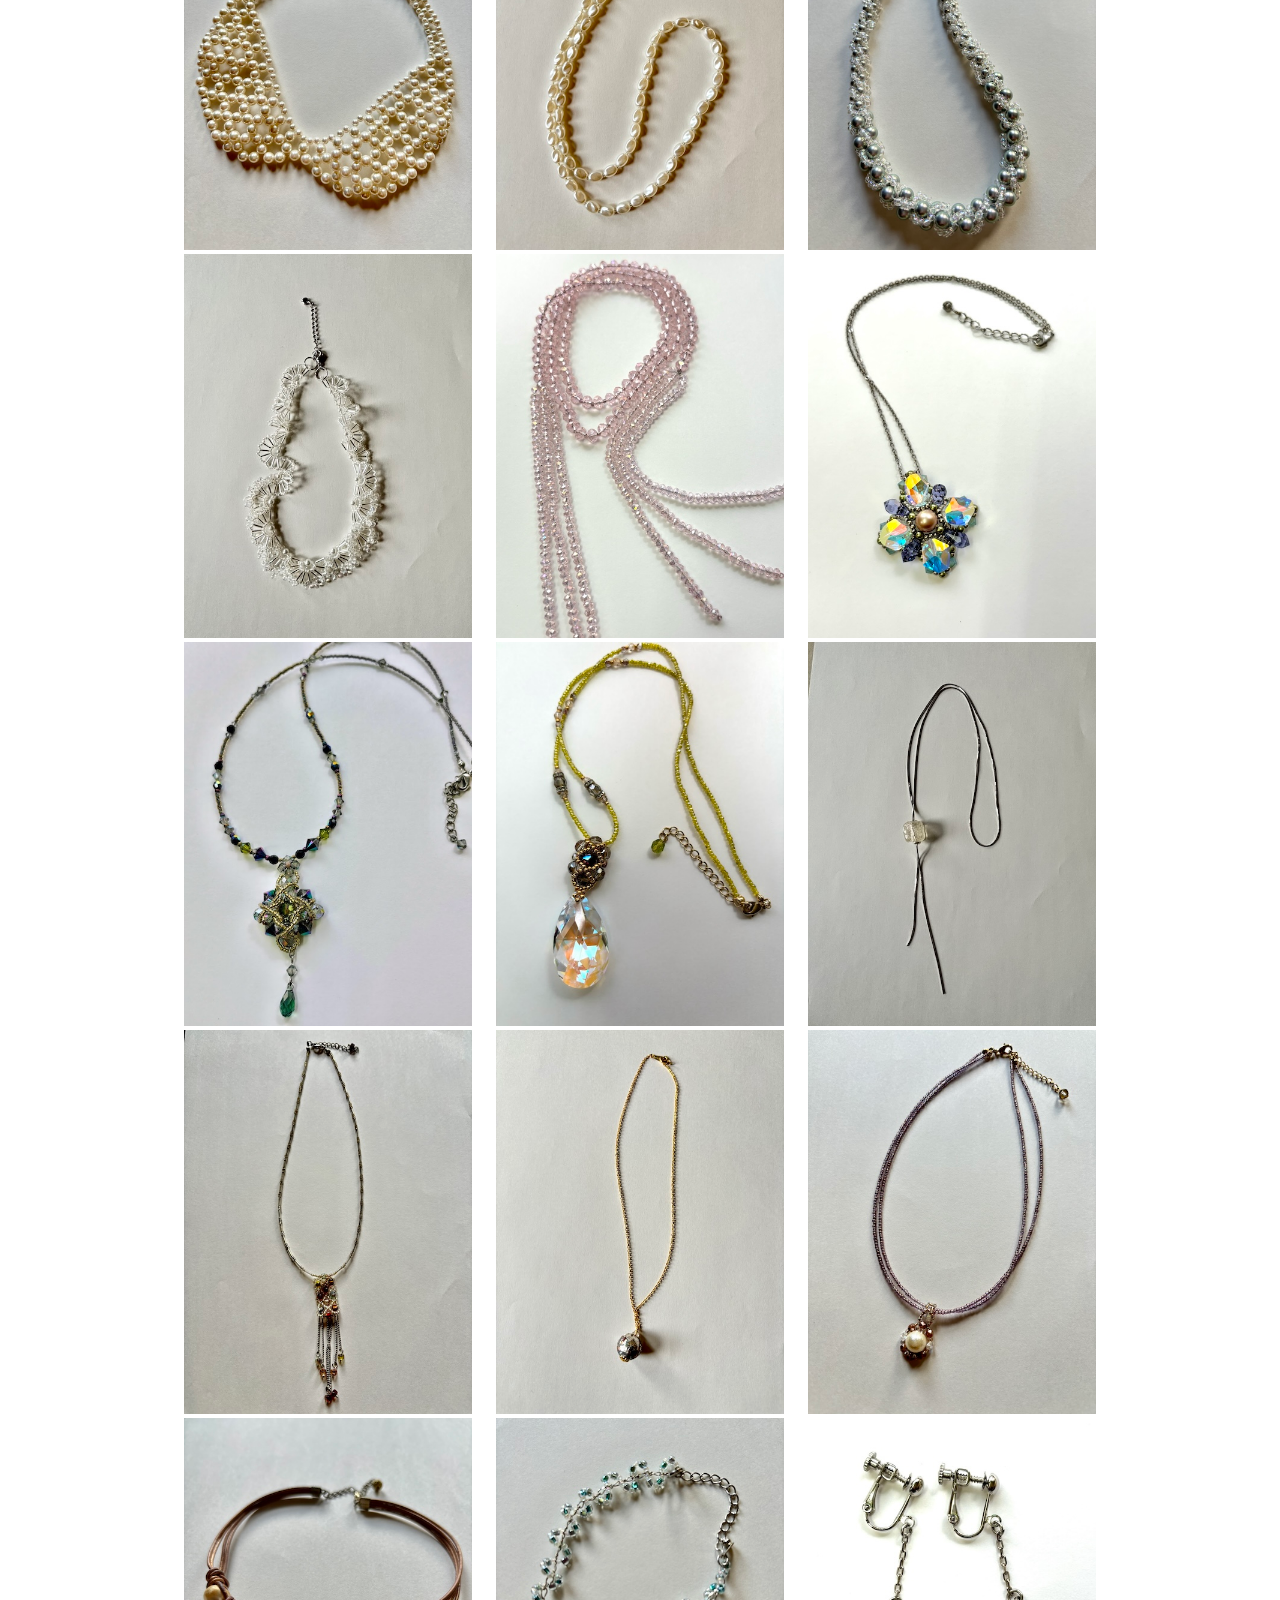
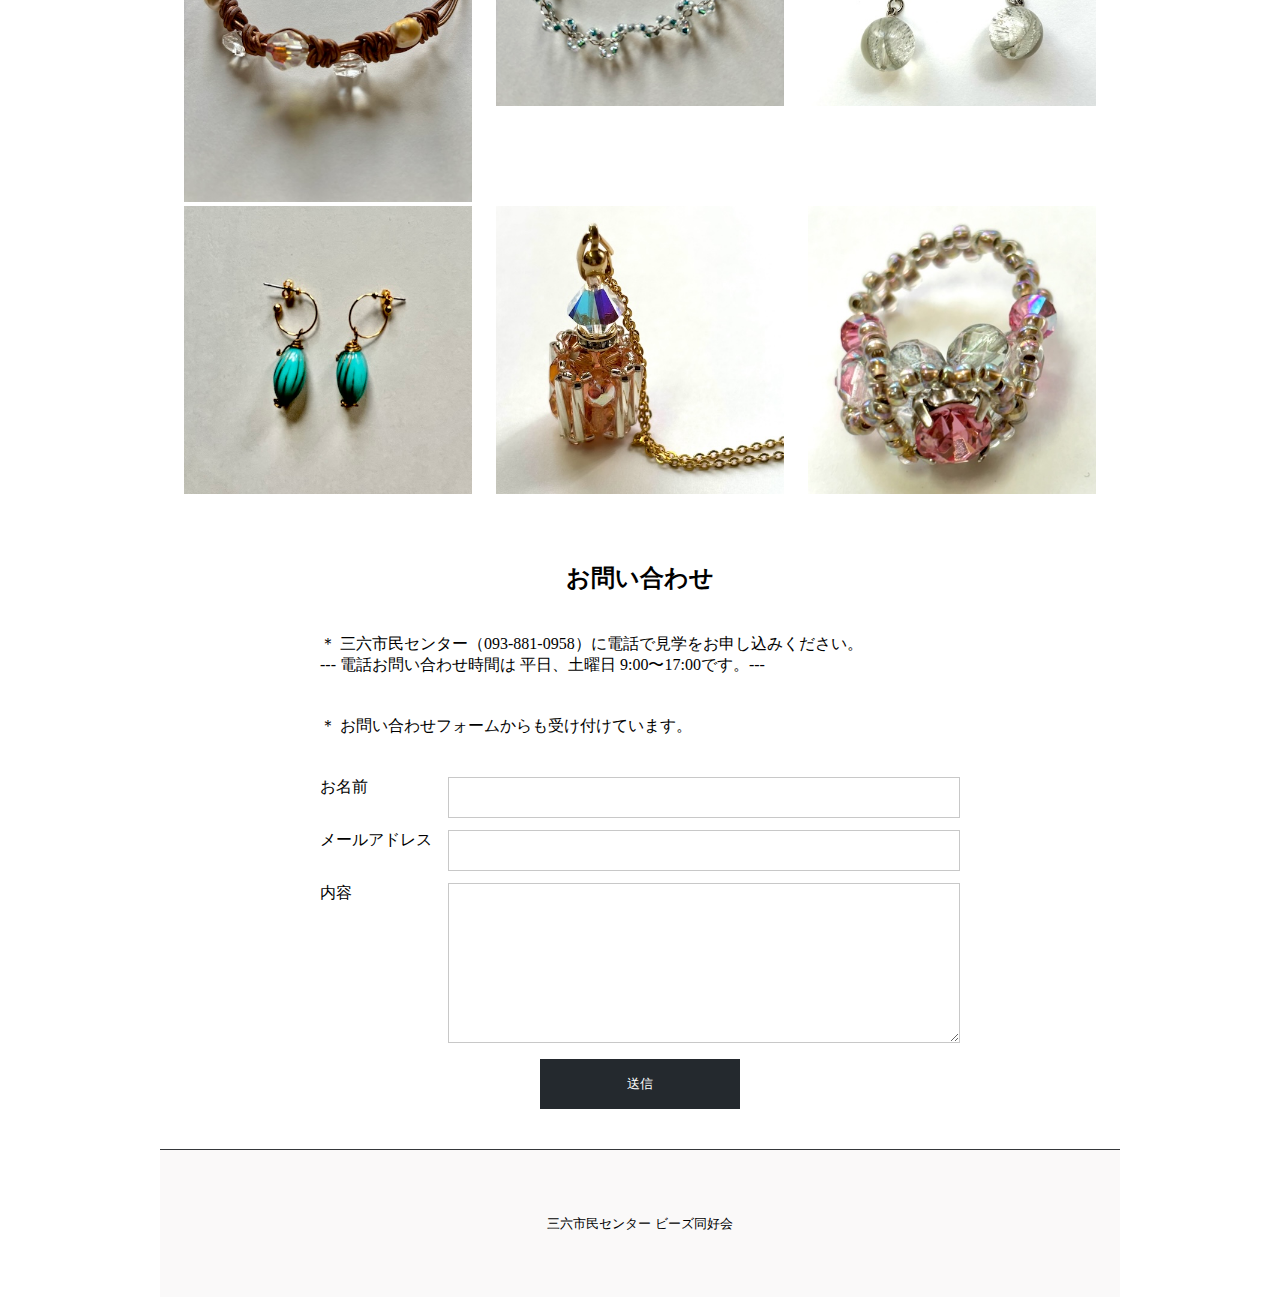
==== commit 620fa271: "Add files via upload" ====
--- a/index.html
+++ b/index.html
@@ -54,15 +54,25 @@
       <li><img src="beads-imgs/beads-necklace1.jpg" alt="necklace1"></li>
       <li><img src="beads-imgs/beads-necklace2.jpeg" alt="necklace2"></li>
       <li><img src="beads-imgs/beads-necklace3.jpeg" alt="necklace3"></li>
+      <li><img src="beads-imgs/beads-necklace4.jpeg" alt="necklace4"></li>
+      <li><img src="beads-imgs/beads-necklace5.jpeg" alt="necklace5"></li>
+      <li><img src="beads-imgs/beads-necklace6.jpeg" alt="necklace6"></li>
+      <li><img src="beads-imgs/beads-necklace7.jpeg" alt="necklace7"></li>
+      <li><img src="beads-imgs/beads-glassnecklace.jpeg" alt="glassnecklace"></li>
       <li><img src="beads-imgs/beads-pendant1.jpeg" alt="pendant1"></li>
       <li><img src="beads-imgs/beads-pendant2.jpg" alt="pendant2"></li>
       <li><img src="beads-imgs/beads-pendant3.jpg" alt="pendanr3"></li>
+      <li><img src="beads-imgs/beads-pendant4.jpeg" alt="pendanr4"></li>
+      <li><img src="beads-imgs/beads-pendant5.jpeg" alt="pendanr5"></li>
+      <li><img src="beads-imgs/beads-pendant6.jpeg" alt="pendanr6"></li>
+      <li><img src="beads-imgs/beads-pendant7.jpeg" alt="pendanr7"></li>
+      <li><img src="beads-imgs/beads-choker1.jpeg" alt="choker1"></li>
+      <li><img src="beads-imgs/beads-bracelet1.jpeg" alt="bracelet1"></li>
       <li><img src="beads-imgs/beads-earring.jpg" alt="earring"></li>
-      <li><img src="beads-imgs/beads-charmbag.jpg" alt="charmbag"></li>
-      <li><img src="beads-imgs/beads-bear.jpg" alt="bear"></li>
+      <li><img src="beads-imgs/beads-pierced-earring1.jpeg" alt="pierced-earring"></li> 
       <li><img src="beads-imgs/beads-perfume.jpg" alt="perfume"></li>
       <li><img src="beads-imgs/beads-ring.jpg" alt="ring"></li>
-      <li><img src="beads-imgs/beads-carp.jpg" alt="carp"></li>
+      
     </ul>
   </section>
   <section id="contact">
@@ -76,7 +86,7 @@
     </div>
 
     <form action="https://api.staticforms.xyz/submit" method="post" class="message">
-      <input type="hidden" name="accessKey" value="7c96a1c0-7953-44bc-a349-6f6b6eb36eaf"> <!-- required -->
+      <input type="hidden" name="accessKey" value="7c96a1c0-7953-44bc-a349-6f6b6eb36eaf" required>
       <dl>
         <dt><label for="name">お名前</label></dt>
         <dd><input type="text" name="name" id="name" required /></dd>
@@ -85,6 +95,8 @@
         <dt><label for="content">内容</label></dt>
         <dd><textarea name="message" id="content" required /></textarea></dd>
       </dl>
+      <input type="hidden" name="redirectTo" value="https://kusakarico.github.io/beads-club/thanks.html">
+      <input type="hidden" name="subject" value="Test from jsfiddle">
       <div class="button"><input type="submit" value="送信"></div>
     </form>
   </section>
--- a/style.css
+++ b/style.css
@@ -163,6 +163,11 @@
   color: #24292e;
 }
 
+#thanks {
+  margin-left: 15%;
+  margin-right: 10%;
+}
+
 form {
   margin: 24px;
 }
